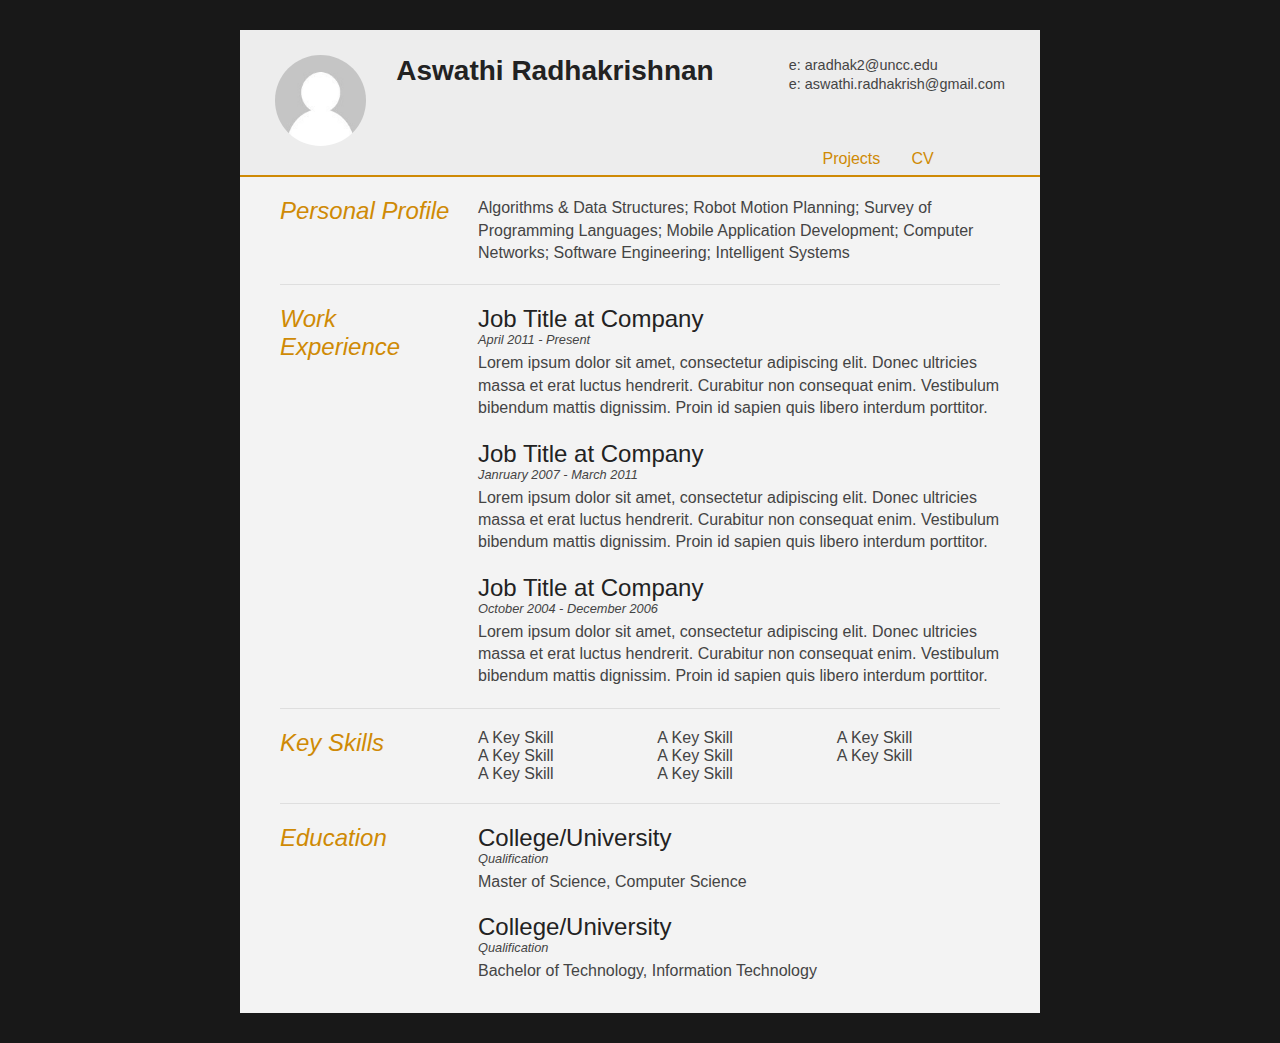
==== index.html @ b7db0ef0 "Add files via upload" ====
<!DOCTYPE html>
<html>
<head>
<title>Aswathi Radhakrishnan - Curriculum Vitae</title>

<meta name="viewport" content="width=device-width"/>
<meta name="description" content="The Curriculum Vitae of Aswathi Radhakrishnan"/>
<meta charset="UTF-8"> 

<link type="text/css" rel="stylesheet" href="style.css">

<!--[if lt IE 9]>
<script src="//html5shiv.googlecode.com/svn/trunk/html5.js"></script>
<![endif]-->

</head>
<body id="top">
<div id="cv" class="instaFade">
	<div class="mainDetails">
		<div id="headshot" class="quickFade">
			<img src="headshot.jpg" alt="Aswathi Radhakrishnan" />
		</div>
		
		<div id="name">
			<h1 class="quickFade">Aswathi Radhakrishnan</h1>
			<!-- <h2 class="quickFade delayThree">Master of Science, Computer Science</h2> -->
		</div>
		
		<div id="contactDetails" class="quickFade delayTwo">
			<ul>
				<li>e: <a href="mailto:aradhak2@uncc.edu" target="_blank">aradhak2@uncc.edu</a></li>
				<li>e: <a href="mailto:aswathi.radhakrish@gmail.com" target="_blank">aswathi.radhakrish@gmail.com</a></li>
				<!-- <li>m: (704)-593-9235</li> -->
			</ul>
		</div>
		<div class="clear"></div>
		<div class="sections quickFade delayTwo">
			<!-- <h1><a href="https://aradhakrish.github.io/projects">Projects</a></h1> -->
				<h1>
					<a href="projects.html" class="active">Projects</a>&nbsp;&nbsp;&nbsp;&nbsp;&nbsp;&nbsp;
					<a href="CV.html">CV</a>
				</h1>
		</div>
	</div>
	
	<div id="mainArea" class="quickFade delayOne">
		<section>
			<article>
				<div class="sectionTitle">
					<h1>Personal Profile</h1>
				</div>
				
				<div class="sectionContent">
					<p>Algorithms & Data Structures; Robot Motion Planning; Survey of Programming Languages; Mobile Application Development; Computer Networks; Software Engineering; Intelligent Systems</p>
				</div>
			</article>
			<div class="clear"></div>
		</section>
		
		
		<section>
			<div class="sectionTitle">
				<h1>Work Experience</h1>
			</div>
			
			<div class="sectionContent">
				<article>
					<h2>Job Title at Company</h2>
					<p class="subDetails">April 2011 - Present</p>
					<p>Lorem ipsum dolor sit amet, consectetur adipiscing elit. Donec ultricies massa et erat luctus hendrerit. Curabitur non consequat enim. Vestibulum bibendum mattis dignissim. Proin id sapien quis libero interdum porttitor.</p>
				</article>
				
				<article>
					<h2>Job Title at Company</h2>
					<p class="subDetails">Janruary 2007 - March 2011</p>
					<p>Lorem ipsum dolor sit amet, consectetur adipiscing elit. Donec ultricies massa et erat luctus hendrerit. Curabitur non consequat enim. Vestibulum bibendum mattis dignissim. Proin id sapien quis libero interdum porttitor.</p>
				</article>
				
				<article>
					<h2>Job Title at Company</h2>
					<p class="subDetails">October 2004 - December 2006</p>
					<p>Lorem ipsum dolor sit amet, consectetur adipiscing elit. Donec ultricies massa et erat luctus hendrerit. Curabitur non consequat enim. Vestibulum bibendum mattis dignissim. Proin id sapien quis libero interdum porttitor.</p>
				</article>
			</div>
			<div class="clear"></div>
		</section>
		
		
		<section>
			<div class="sectionTitle">
				<h1>Key Skills</h1>
			</div>
			
			<div class="sectionContent">
				<ul class="keySkills">
					<li>A Key Skill</li>
					<li>A Key Skill</li>
					<li>A Key Skill</li>
					<li>A Key Skill</li>
					<li>A Key Skill</li>
					<li>A Key Skill</li>
					<li>A Key Skill</li>
					<li>A Key Skill</li>
				</ul>
			</div>
			<div class="clear"></div>
		</section>
		
		
		<section>
			<div class="sectionTitle">
				<h1>Education</h1>
			</div>
			
			<div class="sectionContent">
				<article>
					<h2>College/University</h2>
					<p class="subDetails">Qualification</p>
					<p>Master of Science, Computer Science</p>
				</article>
				
				<article>
					<h2>College/University</h2>
					<p class="subDetails">Qualification</p>
					<p>Bachelor of Technology, Information Technology</p>
				</article>
			</div>
			<div class="clear"></div>
		</section>
		
	</div>
</div>
</body>
</html>
---- style.css ----
html,body,div,span,object,iframe,h1,h2,h3,h4,h5,h6,p,blockquote,pre,abbr,address,cite,code,del,dfn,em,img,ins,kbd,q,samp,small,strong,sub,sup,var,b,i,dl,dt,dd,ol,ul,li,fieldset,form,label,legend,table,caption,tbody,tfoot,thead,tr,th,td,article,aside,canvas,details,figcaption,figure,footer,header,hgroup,menu,nav,section,summary,time,mark,audio,video {
border:0;
font:inherit;
font-size:100%;
margin:0;
padding:0;
vertical-align:baseline;
}

article,aside,details,figcaption,figure,footer,header,hgroup,menu,nav,section {
display:block;
}

html, body {background: #181818; font-family: 'Lato', helvetica, arial, sans-serif; font-size: 16px; color: #222;}

.clear {clear: both;}

p {
	font-size: 1em;
	line-height: 1.4em;
	margin-bottom: 20px;
	color: #444;
}

a {
    text-decoration: none;
	color: inherit;
}

#cv {
	width: 90%;
	max-width: 800px;
	background: #f3f3f3;
	margin: 30px auto;
}

.mainDetails {
	padding: 25px 35px;
	border-bottom: 2px solid #cf8a05;
	background: #ededed;
}

#name h1 {
	font-size: 1.75em;
	font-weight: 650;
	font-family: 'Rokkitt', Helvetica, Arial, sans-serif;
	margin-bottom: -6px;
}

#name h2 {
	font-size: 1.25em;
	margin-left: 2px;
	font-family: 'Rokkitt', Helvetica, Arial, sans-serif;
}

#mainArea {
	padding: 0 40px;
}

#headshot {
	width: 12.5%;
	float: left;
	margin-right: 30px;
}

#headshot img {
	width: 100%;
	height: auto;
	-webkit-border-radius: 50px;
	border-radius: 50px;
}

#name {
	float: left;
}

#contactDetails {
	float: right;
}

#contactDetails ul {
	list-style-type: none;
	font-size: 0.9em;
	margin-top: 2px;
}

#contactDetails ul li {
	margin-bottom: 3px;
	color: #444;
}

#contactDetails ul li a, a[href^=tel] {
	color: #444; 
	text-decoration: none;
	-webkit-transition: all .3s ease-in;
	-moz-transition: all .3s ease-in;
	-o-transition: all .3s ease-in;
	-ms-transition: all .3s ease-in;
	transition: all .3s ease-in;
}

#contactDetails ul li a:hover { 
	color: #cf8a05;
}

.sections {
	color: #cf8a05;
	float: right;
	width: 25%;
}

section {
	border-top: 1px solid #dedede;
	padding: 20px 0 0;
}

section:first-child {
	border-top: 0;
}

section:last-child {
	padding: 20px 0 10px;
}

.sectionTitle {
	float: left;
	width: 25%;
}

.sectionContent {
	float: right;
	width: 72.5%;
}

.sectionTitle h1 {
	font-family: 'Rokkitt', Helvetica, Arial, sans-serif;
	font-style: italic;
	font-size: 1.5em;
	color: #cf8a05;
}

.sectionContent h2 {
	font-family: 'Rokkitt', Helvetica, Arial, sans-serif;
	font-size: 1.5em;
	margin-bottom: -2px;
}

.subDetails {
	font-size: 0.8em;
	font-style: italic;
	margin-bottom: 3px;
}

.keySkills {
	list-style-type: none;
	-moz-column-count:3;
	-webkit-column-count:3;
	column-count:3;
	margin-bottom: 20px;
	font-size: 1em;
	color: #444;
}

.keySkills ul li {
	margin-bottom: 3px;
}

@media all and (min-width: 602px) and (max-width: 800px) {
	#headshot {
		display: none;
	}
	
	.keySkills {
	-moz-column-count:2;
	-webkit-column-count:2;
	column-count:2;
	}
}

@media all and (max-width: 601px) {
	#cv {
		width: 95%;
		margin: 10px auto;
		min-width: 280px;
	}
	
	#headshot {
		display: none;
	}
	
	#name, #contactDetails {
		float: none;
		width: 100%;
		text-align: center;
	}
	
	.sectionTitle, .sectionContent {
		float: none;
		width: 100%;
	}
	
	.sectionTitle {
		margin-left: -2px;
		font-size: 1.25em;
	}
	
	.keySkills {
		-moz-column-count:2;
		-webkit-column-count:2;
		column-count:2;
	}
}

@media all and (max-width: 480px) {
	.mainDetails {
		padding: 15px 15px;
	}
	
	section {
		padding: 15px 0 0;
	}
	
	#mainArea {
		padding: 0 25px;
	}

	
	.keySkills {
	-moz-column-count:1;
	-webkit-column-count:1;
	column-count:1;
	}
	
	#name h1 {
		line-height: .8em;
		margin-bottom: 4px;
	}
}

@media print {
    #cv {
        width: 100%;
    }
}

@-webkit-keyframes reset {
	0% {
		opacity: 0;
	}
	100% {
		opacity: 0;
	}
}

@-webkit-keyframes fade-in {
	0% {
		opacity: 0;
	}
	40% {
		opacity: 0;
	}
	100% {
		opacity: 1;
	}
}

@-moz-keyframes reset {
	0% {
		opacity: 0;
	}
	100% {
		opacity: 0;
	}
}

@-moz-keyframes fade-in {
	0% {
		opacity: 0;
	}
	40% {
		opacity: 0;
	}
	100% {
		opacity: 1;
	}
}

@keyframes reset {
	0% {
		opacity: 0;
	}
	100% {
		opacity: 0;
	}
}

@keyframes fade-in {
	0% {
		opacity: 0;
	}
	40% {
		opacity: 0;
	}
	100% {
		opacity: 1;
	}
}

.instaFade {
    -webkit-animation-name: reset, fade-in;
    -webkit-animation-duration: 0.5s;
    -webkit-animation-timing-function: ease-in;
	
	-moz-animation-name: reset, fade-in;
    -moz-animation-duration: 0.5s;
    -moz-animation-timing-function: ease-in;
	
	animation-name: reset, fade-in;
    animation-duration: 0.5s;
    animation-timing-function: ease-in;
}

.quickFade {
    -webkit-animation-name: reset, fade-in;
    -webkit-animation-duration: 1.0s;
    -webkit-animation-timing-function: ease-in;
	
	-moz-animation-name: reset, fade-in;
    -moz-animation-duration: 1.0s;
    -moz-animation-timing-function: ease-in;
	
	animation-name: reset, fade-in;
    animation-duration: 1.0s;
    animation-timing-function: ease-in;
}
 
.delayOne {
	-webkit-animation-delay: 0, .5s;
	-moz-animation-delay: 0, .5s;
	animation-delay: 0, .5s;
}

.delayTwo {
	-webkit-animation-delay: 0, 1s;
	-moz-animation-delay: 0, 1s;
	animation-delay: 0, 1s;
}

.delayThree {
	-webkit-animation-delay: 0, 1.5s;
	-moz-animation-delay: 0, 1.5s;
	animation-delay: 0, 1.5s;
}

.delayFour {
	-webkit-animation-delay: 0, 2s;
	-moz-animation-delay: 0, 2s;
	animation-delay: 0, 2s;
}

.delayFive {
	-webkit-animation-delay: 0, 2.5s;
	-moz-animation-delay: 0, 2.5s;
	animation-delay: 0, 2.5s;
}
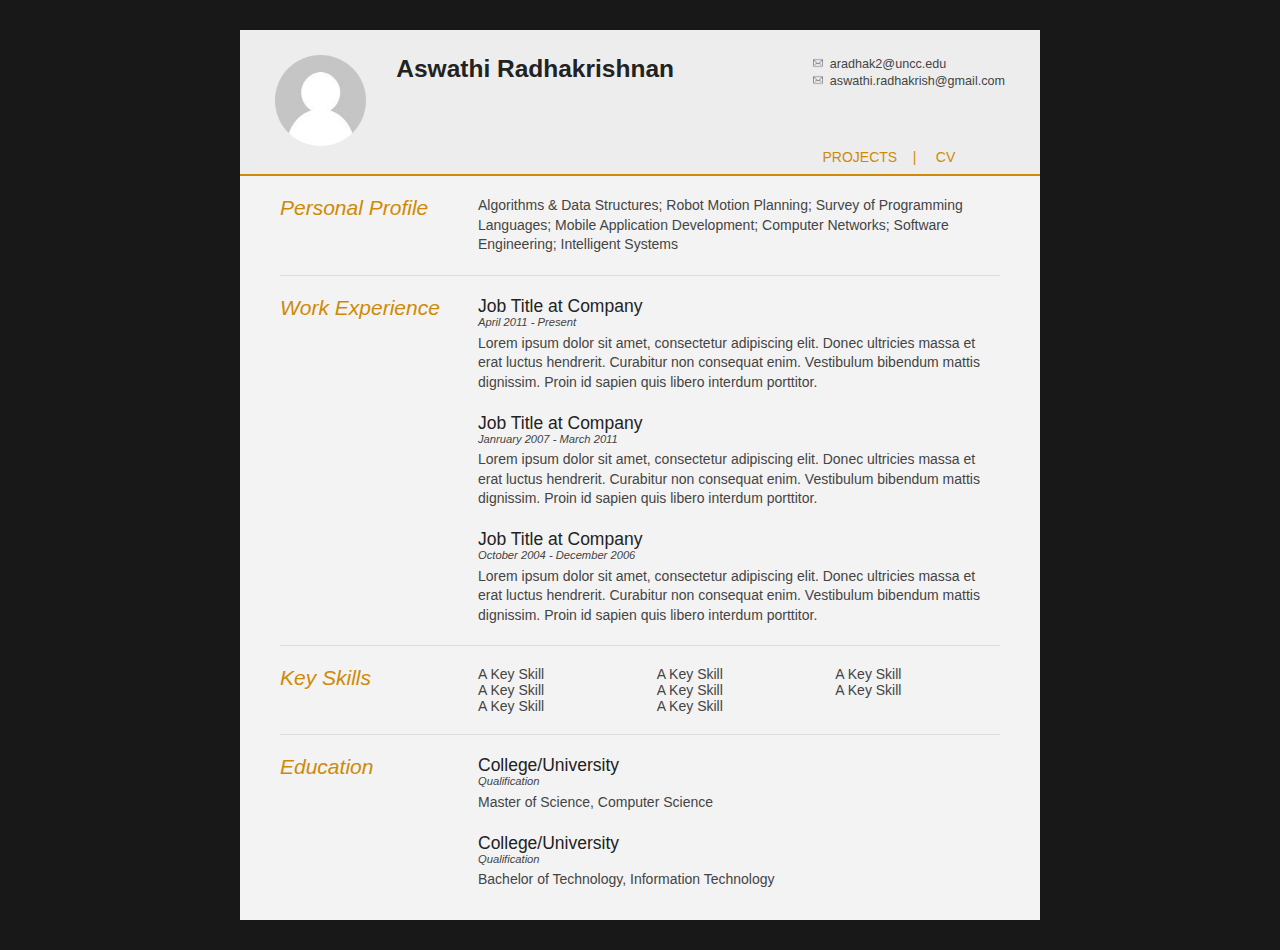
==== commit 98d52b20: "Add files via upload" ====
--- a/index.html
+++ b/index.html
@@ -28,8 +28,8 @@
 		
 		<div id="contactDetails" class="quickFade delayTwo">
 			<ul>
-				<li>e: <a href="mailto:aradhak2@uncc.edu" target="_blank">aradhak2@uncc.edu</a></li>
-				<li>e: <a href="mailto:aswathi.radhakrish@gmail.com" target="_blank">aswathi.radhakrish@gmail.com</a></li>
+				<li><a  href="mailto:aradhak2@uncc.edu" target="_blank"><img src="mail.png" width="10px" height="10px" bottom="middle" />&nbsp; aradhak2@uncc.edu</a></li>
+				<li><a href="mailto:aswathi.radhakrish@gmail.com" target="_blank" align="bottom"><img src="mail.png" width="10px" height="10px" bottom="middle" />&nbsp; aswathi.radhakrish@gmail.com</a></li>
 				<!-- <li>m: (704)-593-9235</li> -->
 			</ul>
 		</div>
@@ -37,7 +37,7 @@
 		<div class="sections quickFade delayTwo">
 			<!-- <h1><a href="https://aradhakrish.github.io/projects">Projects</a></h1> -->
 				<h1>
-					<a href="projects.html" class="active">Projects</a>&nbsp;&nbsp;&nbsp;&nbsp;&nbsp;&nbsp;
+					<a href="projects.html" class="active">PROJECTS</a>&nbsp;&nbsp;&nbsp;&nbsp;|&nbsp;&nbsp;&nbsp;&nbsp;
 					<a href="CV.html">CV</a>
 				</h1>
 		</div>
--- a/style.css
+++ b/style.css
@@ -11,7 +11,7 @@
 display:block;
 }
 
-html, body {background: #181818; font-family: 'Lato', helvetica, arial, sans-serif; font-size: 16px; color: #222;}
+html, body {background: #181818; font-family: 'Lato', helvetica, arial, sans-serif; font-size: 14px; color: #222;}
 
 .clear {clear: both;}
 
@@ -140,8 +140,8 @@
 }
 
 .sectionContent h2 {
-	font-family: 'Rokkitt', Helvetica, Arial, sans-serif;
-	font-size: 1.5em;
+	font-family:  Arial,Helvetica,sans-serif;
+	font-size: 1.25em;
 	margin-bottom: -2px;
 }
 
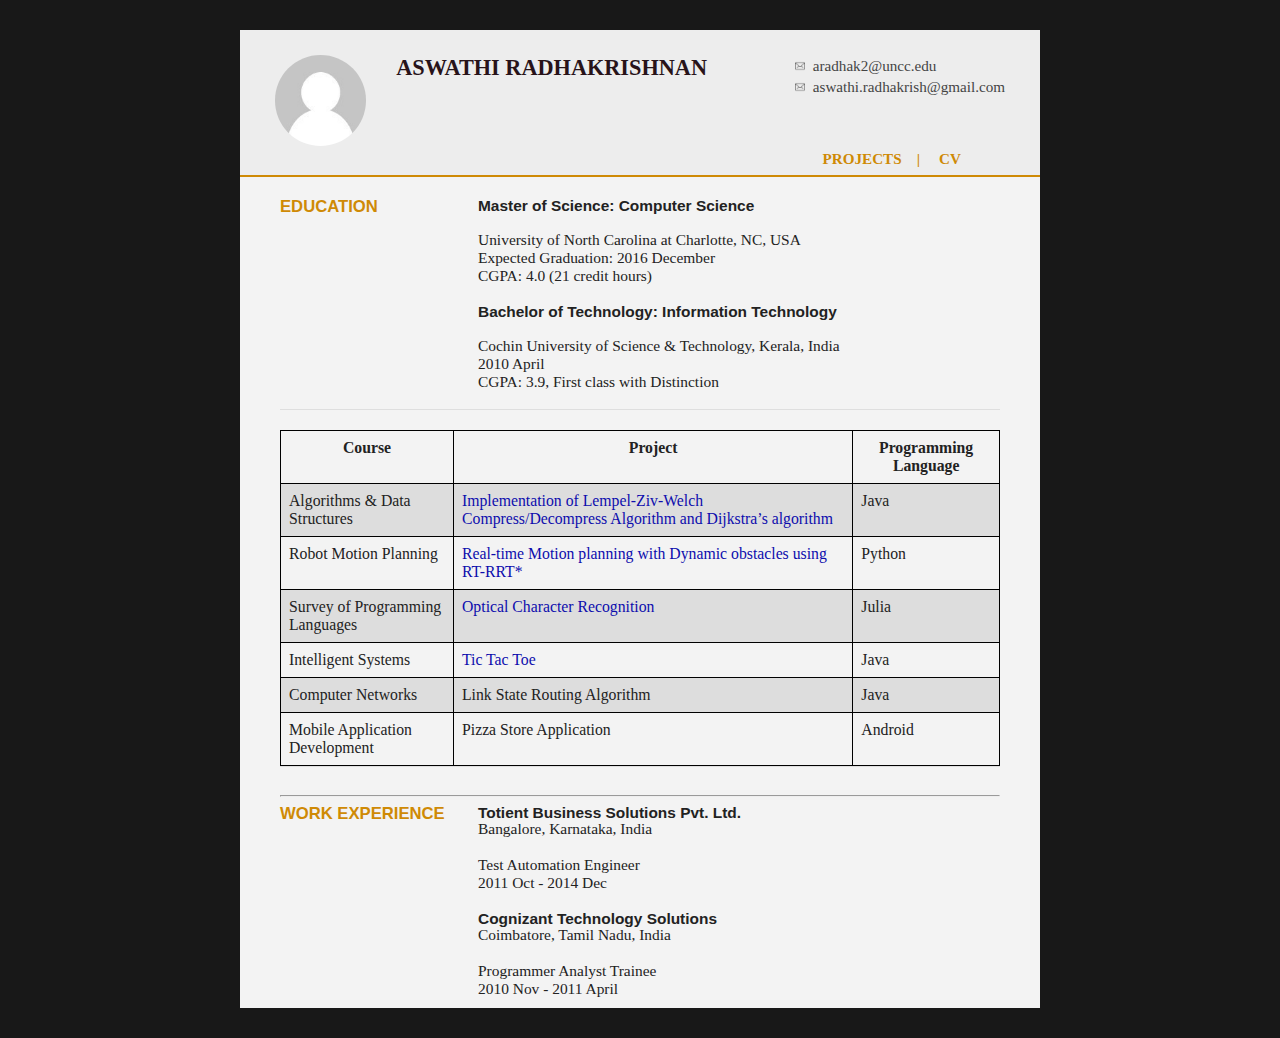
==== commit 6b86f479: "Add final files" ====
--- a/index.html
+++ b/index.html
@@ -8,6 +8,18 @@
 <meta charset="UTF-8"> 
 
 <link type="text/css" rel="stylesheet" href="style.css">
+<link rel="stylesheet" href="./jquery-ui.css">
+	<link rel="stylesheet" href="./style(1).css">
+	<script src="./jquery-1.12.4.js"></script>
+	<script src="./jquery-ui.js"></script>
+  
+   <script>
+  $( function() {
+    $( "#accordion" ).accordion({
+      collapsible: true
+    });
+  } );
+  </script>
 
 <!--[if lt IE 9]>
 <script src="//html5shiv.googlecode.com/svn/trunk/html5.js"></script>
@@ -15,36 +27,35 @@
 
 </head>
 <body id="top">
-<div id="cv" class="instaFade">
+<div id="cv" class="instaFade" style="min-height: 750px; overflow: hidden">
 	<div class="mainDetails">
 		<div id="headshot" class="quickFade">
 			<img src="headshot.jpg" alt="Aswathi Radhakrishnan" />
 		</div>
 		
 		<div id="name">
-			<h1 class="quickFade">Aswathi Radhakrishnan</h1>
+			<h1 class="quickFade">ASWATHI RADHAKRISHNAN</h1>
 			<!-- <h2 class="quickFade delayThree">Master of Science, Computer Science</h2> -->
 		</div>
 		
 		<div id="contactDetails" class="quickFade delayTwo">
 			<ul>
-				<li><a  href="mailto:aradhak2@uncc.edu" target="_blank"><img src="mail.png" width="10px" height="10px" bottom="middle" />&nbsp; aradhak2@uncc.edu</a></li>
+				<li><a href="mailto:aradhak2@uncc.edu" target="_blank"><img src="mail.png" width="10px" height="10px" bottom="middle" />&nbsp; aradhak2@uncc.edu</a></li>
 				<li><a href="mailto:aswathi.radhakrish@gmail.com" target="_blank" align="bottom"><img src="mail.png" width="10px" height="10px" bottom="middle" />&nbsp; aswathi.radhakrish@gmail.com</a></li>
-				<!-- <li>m: (704)-593-9235</li> -->
 			</ul>
 		</div>
 		<div class="clear"></div>
 		<div class="sections quickFade delayTwo">
-			<!-- <h1><a href="https://aradhakrish.github.io/projects">Projects</a></h1> -->
-				<h1>
-					<a href="projects.html" class="active">PROJECTS</a>&nbsp;&nbsp;&nbsp;&nbsp;|&nbsp;&nbsp;&nbsp;&nbsp;
-					<a href="CV.html">CV</a>
-				</h1>
+			<h1>
+				<a href="projects.html" class="active">PROJECTS</a>&nbsp;&nbsp;&nbsp;&nbsp;|&nbsp;&nbsp;&nbsp;&nbsp;
+				<a href="CV.html">CV</a>
+			</h1>
 		</div>
 	</div>
 	
 	<div id="mainArea" class="quickFade delayOne">
-		<section>
+		
+		<!--<section>
 			<article>
 				<div class="sectionTitle">
 					<h1>Personal Profile</h1>
@@ -55,10 +66,10 @@
 				</div>
 			</article>
 			<div class="clear"></div>
-		</section>
-		
-		
-		<section>
+		</section>-->
+		
+		
+		<!--<section>
 			<div class="sectionTitle">
 				<h1>Work Experience</h1>
 			</div>
@@ -83,52 +94,135 @@
 				</article>
 			</div>
 			<div class="clear"></div>
+		</section>-->
+		
+		
+		<!--<section>
+			<div class="sectionTitle">
+				<h1>Key Skills</h1>
+			</div>
+			
+			<div class="sectionContent">
+				<ul class="keySkills">
+					<li>A Key Skill</li>
+					<li>A Key Skill</li>
+					<li>A Key Skill</li>
+					<li>A Key Skill</li>
+					<li>A Key Skill</li>
+					<li>A Key Skill</li>
+					<li>A Key Skill</li>
+					<li>A Key Skill</li>
+				</ul>
+			</div>
+			<div class="clear"></div>
+		</section>-->
+		
+		
+		<section>
+			<div class="sectionTitle">
+				<h1>EDUCATION</h1>
+			</div>
+			
+			<div class="sectionContent">
+				<article>
+					<h2>Master of Science: Computer Science</h2><br>
+					University of North Carolina at Charlotte, NC, USA<br>
+					Expected Graduation: 2016 December<br>
+					CGPA: 4.0 (21 credit hours)
+<!--					<h2>University of North Carolina at Charlotte</h2>
+--><!--					<p class="subDetails">Qualification</p>
+					<p>Master of Science, Computer Science</p>-->
+				</article>
+				
+				<article><br>
+					<h2>Bachelor of Technology: Information Technology</h2><br>
+					Cochin University of Science & Technology, Kerala, India<br>
+					2010 April<br>
+					CGPA: 3.9, First class with Distinction<br><br>
+				</article>
+			</div>
+			<div class="clear"></div>
 		</section>
 		
-		
 		<section>
-			<div class="sectionTitle">
-				<h1>Key Skills</h1>
-			</div>
-			
-			<div class="sectionContent">
-				<ul class="keySkills">
-					<li>A Key Skill</li>
-					<li>A Key Skill</li>
-					<li>A Key Skill</li>
-					<li>A Key Skill</li>
-					<li>A Key Skill</li>
-					<li>A Key Skill</li>
-					<li>A Key Skill</li>
-					<li>A Key Skill</li>
-				</ul>
-			</div>
-			<div class="clear"></div>
+			<table>
+				<tr>
+					<th>Course</th>
+					<th>Project</th>
+					<th>Programming Language</th>
+				</tr>
+				<tr>
+					<td>Algorithms & Data Structures</td>
+					<td>
+						<a href="projects.html#dijkstra">Implementation of Lempel-Ziv-Welch Compress/Decompress Algorithm and Dijkstra’s algorithm</a>
+					</td>
+					<td>Java</td>
+				</tr>
+				<tr>
+					<td>Robot Motion Planning</td>
+					<td>
+						<a href="projects.html#rmp">Real-time Motion planning with Dynamic obstacles using RT-RRT*</a>
+						<!--&nbsp;<img src="opensInNewTab.png" alt="Opens in New Tab" height=12 width=12/>-->
+					</td>
+					<td>Python</td>
+				</tr>
+				<tr>
+					<td>Survey of Programming Languages</td>
+					<td>
+						<a href="projects.html#ocr">Optical Character Recognition</a></td>
+					<td>Julia</td>
+				</tr>
+				<tr>
+					<td>Intelligent Systems</td>
+					<td>
+						<a href="projects.html#tictactoe">Tic Tac Toe</a>
+					</td>
+					<td>Java</td>
+				</tr>
+				<tr>
+					<td>Computer Networks</td>
+					<td>
+						Link State Routing Algorithm
+					</td>
+					<td>Java</td>
+				</tr>
+				<tr>
+					<td>Mobile Application Development</td>
+					<td>
+						Pizza Store Application
+					</td>
+					<td>Android</td>
+				</tr>
+			</table>
 		</section>
-		
-		
 		<section>
-			<div class="sectionTitle">
-				<h1>Education</h1>
-			</div>
-			
-			<div class="sectionContent">
-				<article>
-					<h2>College/University</h2>
-					<p class="subDetails">Qualification</p>
-					<p>Master of Science, Computer Science</p>
-				</article>
-				
-				<article>
-					<h2>College/University</h2>
-					<p class="subDetails">Qualification</p>
-					<p>Bachelor of Technology, Information Technology</p>
+			<hr>
+			<div class="sectionTitle">
+				<h1>WORK EXPERIENCE</h1>
+			</div>
+			
+			<div class="sectionContent">
+				<article>
+					<h2>Totient Business Solutions Pvt. Ltd.</h2>
+					Bangalore, Karnataka, India<br><br>
+					Test Automation Engineer<br>
+					2011 Oct - 2014 Dec<br>
+<!--					<h2>University of North Carolina at Charlotte</h2>
+--><!--					<p class="subDetails">Qualification</p>
+					<p>Master of Science, Computer Science</p>-->
+				</article>
+				
+				<article><br>
+					<h2>Cognizant Technology Solutions</h2>
+					Coimbatore, Tamil Nadu, India<br><br>
+					Programmer Analyst Trainee<br>
+					2010 Nov - 2011 April<br>
 				</article>
 			</div>
 			<div class="clear"></div>
 		</section>
-		
 	</div>
+				<div class="clear"></div>
 </div>
 </body>
 </html>--- a/style.css
+++ b/style.css
@@ -1,7 +1,7 @@
 html,body,div,span,object,iframe,h1,h2,h3,h4,h5,h6,p,blockquote,pre,abbr,address,cite,code,del,dfn,em,img,ins,kbd,q,samp,small,strong,sub,sup,var,b,i,dl,dt,dd,ol,ul,li,fieldset,form,label,legend,table,caption,tbody,tfoot,thead,tr,th,td,article,aside,canvas,details,figcaption,figure,footer,header,hgroup,menu,nav,section,summary,time,mark,audio,video {
 border:0;
-font:inherit;
-font-size:100%;
+font-family:'Tangerine';
+font-size:102%;
 margin:0;
 padding:0;
 vertical-align:baseline;
@@ -11,7 +11,7 @@
 display:block;
 }
 
-html, body {background: #181818; font-family: 'Lato', helvetica, arial, sans-serif; font-size: 14px; color: #222;}
+html, body {background: #181818; font-family: 'Tangerine', arial, sans-serif; font-size: 14px; color: #222;}
 
 .clear {clear: both;}
 
@@ -27,6 +27,15 @@
 	color: inherit;
 }
 
+/*#mainArea a {*/
+/*	color: blue;*/
+/*}*/
+
+#mainArea a    {color:#0D0DAD; background-color:transparent; text-decoration:none}*/
+/*a:visited {color:blue; background-color:transparent; text-decoration:none}*/
+#mainArea a:hover   {color:red; background-color:transparent; text-decoration:underline}
+/*a:active  {color:yellow; background-color:transparent; text-decoration:underline}*/
+
 #cv {
 	width: 90%;
 	max-width: 800px;
@@ -41,16 +50,16 @@
 }
 
 #name h1 {
-	font-size: 1.75em;
-	font-weight: 650;
-	font-family: 'Rokkitt', Helvetica, Arial, sans-serif;
-	margin-bottom: -6px;
+	font-size: 1.5em;
+	font-family: 'Tangerine';
+	color: #281319;
+	margin-top: auto;
 }
 
 #name h2 {
-	font-size: 1.25em;
+	font-size: 1.5em;
 	margin-left: 2px;
-	font-family: 'Rokkitt', Helvetica, Arial, sans-serif;
+	font-family: 'Tangerine', Arial, sans-serif;
 }
 
 #mainArea {
@@ -80,7 +89,7 @@
 
 #contactDetails ul {
 	list-style-type: none;
-	font-size: 0.9em;
+	font-size: 1em;
 	margin-top: 2px;
 }
 
@@ -133,15 +142,14 @@
 }
 
 .sectionTitle h1 {
-	font-family: 'Rokkitt', Helvetica, Arial, sans-serif;
-	font-style: italic;
-	font-size: 1.5em;
+	font-family:  'Tangerine', Arial,sans-serif;
+	font-size: 1.1em;
 	color: #cf8a05;
 }
 
 .sectionContent h2 {
-	font-family:  Arial,Helvetica,sans-serif;
-	font-size: 1.25em;
+	font-family:  'Tangerine', Arial,sans-serif;
+	font-size: 1em;
 	margin-bottom: -2px;
 }
 
@@ -362,4 +370,28 @@
 	-webkit-animation-delay: 0, 2.5s;
 	-moz-animation-delay: 0, 2.5s;
 	animation-delay: 0, 2.5s;
+}
+
+table {
+    font-family: arial, sans-serif;
+	border: 1px solid black;
+    border-collapse: collapse;
+    width: 100%;
+}
+
+th {
+	border: 1px solid black;
+	font-weight: bold;
+	text-align: center;
+    padding: 8px;
+}
+
+td {
+	border: 1px solid black;
+    text-align: left;
+    padding: 8px;
+}
+
+tr:nth-child(even) {
+    background-color: #dddddd;
 }--- a/style(1).css
+++ b/style(1).css
@@ -0,0 +1,11 @@
+body {
+	font-family: Arial, Helvetica, sans-serif;
+}
+
+table {
+	font-size: 1em;
+}
+
+.ui-draggable, .ui-droppable {
+	background-position: top;
+}
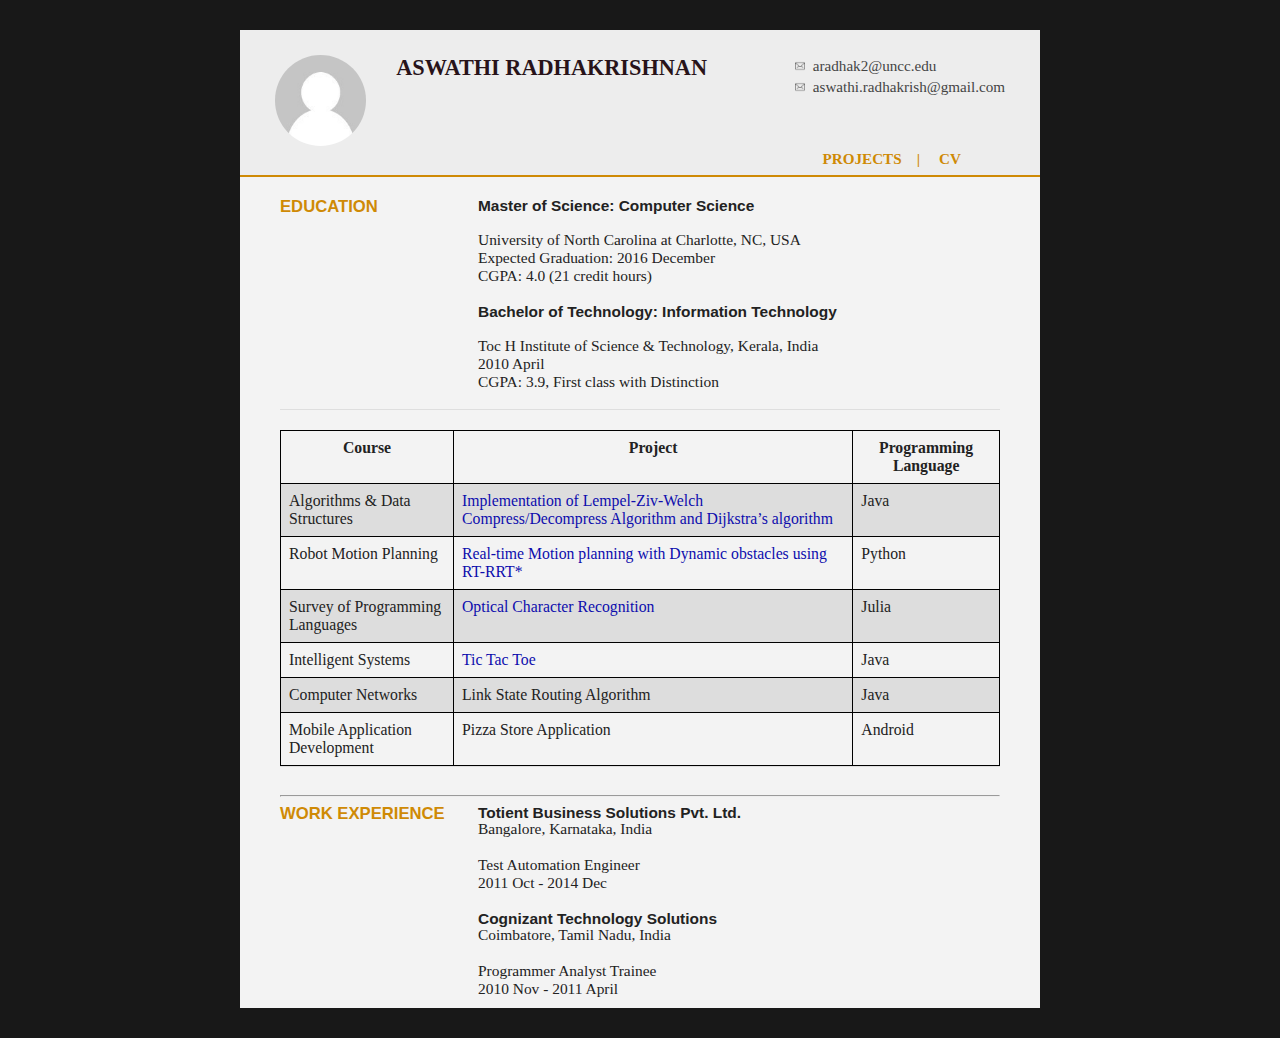
==== commit 306ca3ce: "Modified CV header" ====
--- a/index.html
+++ b/index.html
@@ -136,7 +136,7 @@
 				
 				<article><br>
 					<h2>Bachelor of Technology: Information Technology</h2><br>
-					Cochin University of Science & Technology, Kerala, India<br>
+					Toc H Institute of Science & Technology, Kerala, India<br>
 					2010 April<br>
 					CGPA: 3.9, First class with Distinction<br><br>
 				</article>
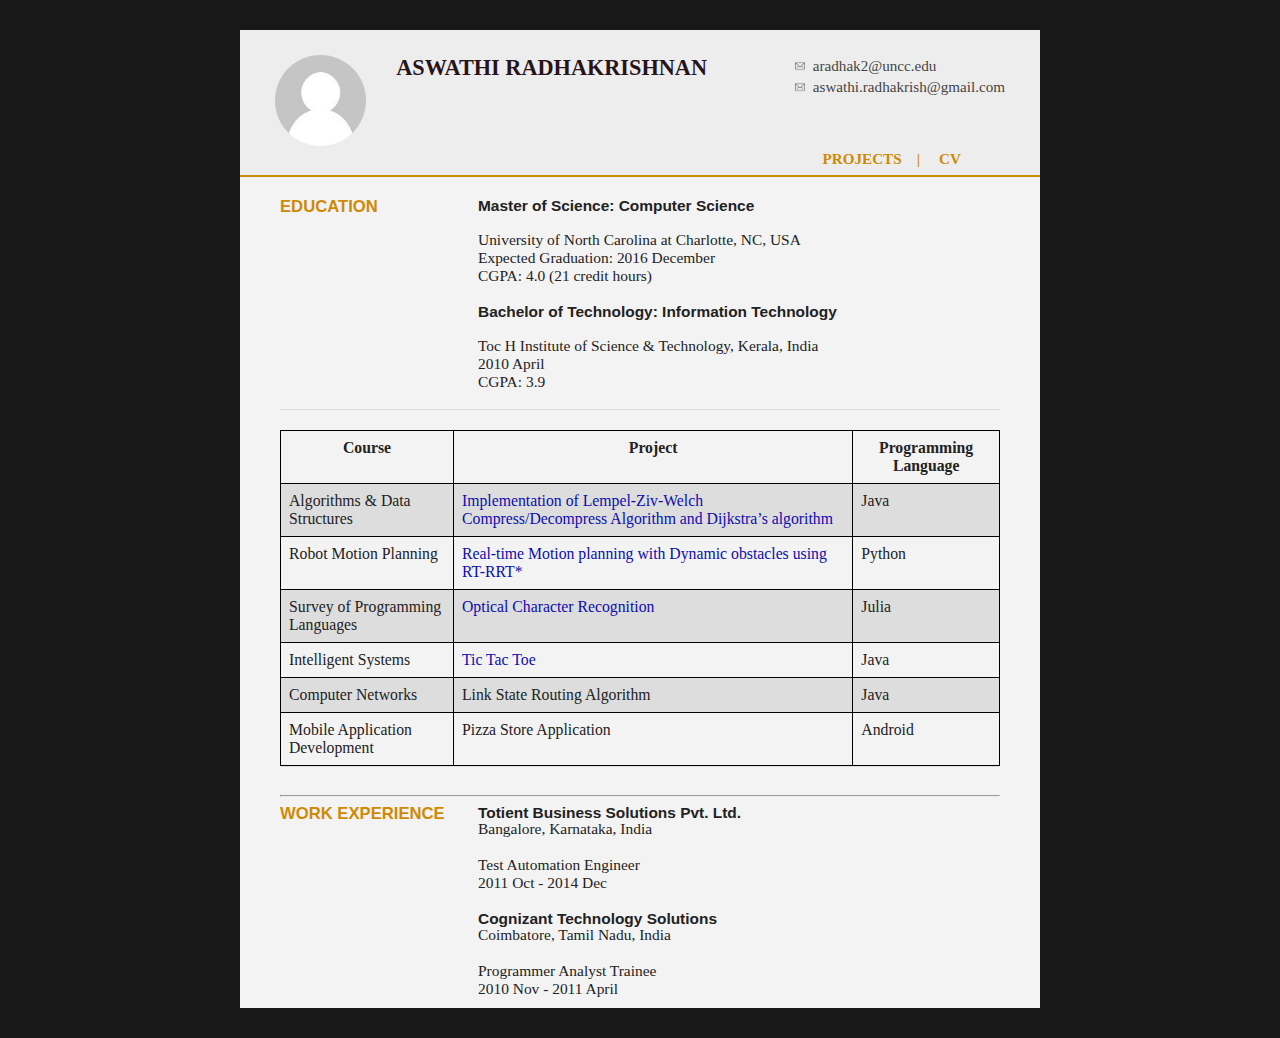
==== commit aadd9bba: "Modified CV header" ====
--- a/index.html
+++ b/index.html
@@ -138,7 +138,7 @@
 					<h2>Bachelor of Technology: Information Technology</h2><br>
 					Toc H Institute of Science & Technology, Kerala, India<br>
 					2010 April<br>
-					CGPA: 3.9, First class with Distinction<br><br>
+					CGPA: 3.9<br><br>
 				</article>
 			</div>
 			<div class="clear"></div>
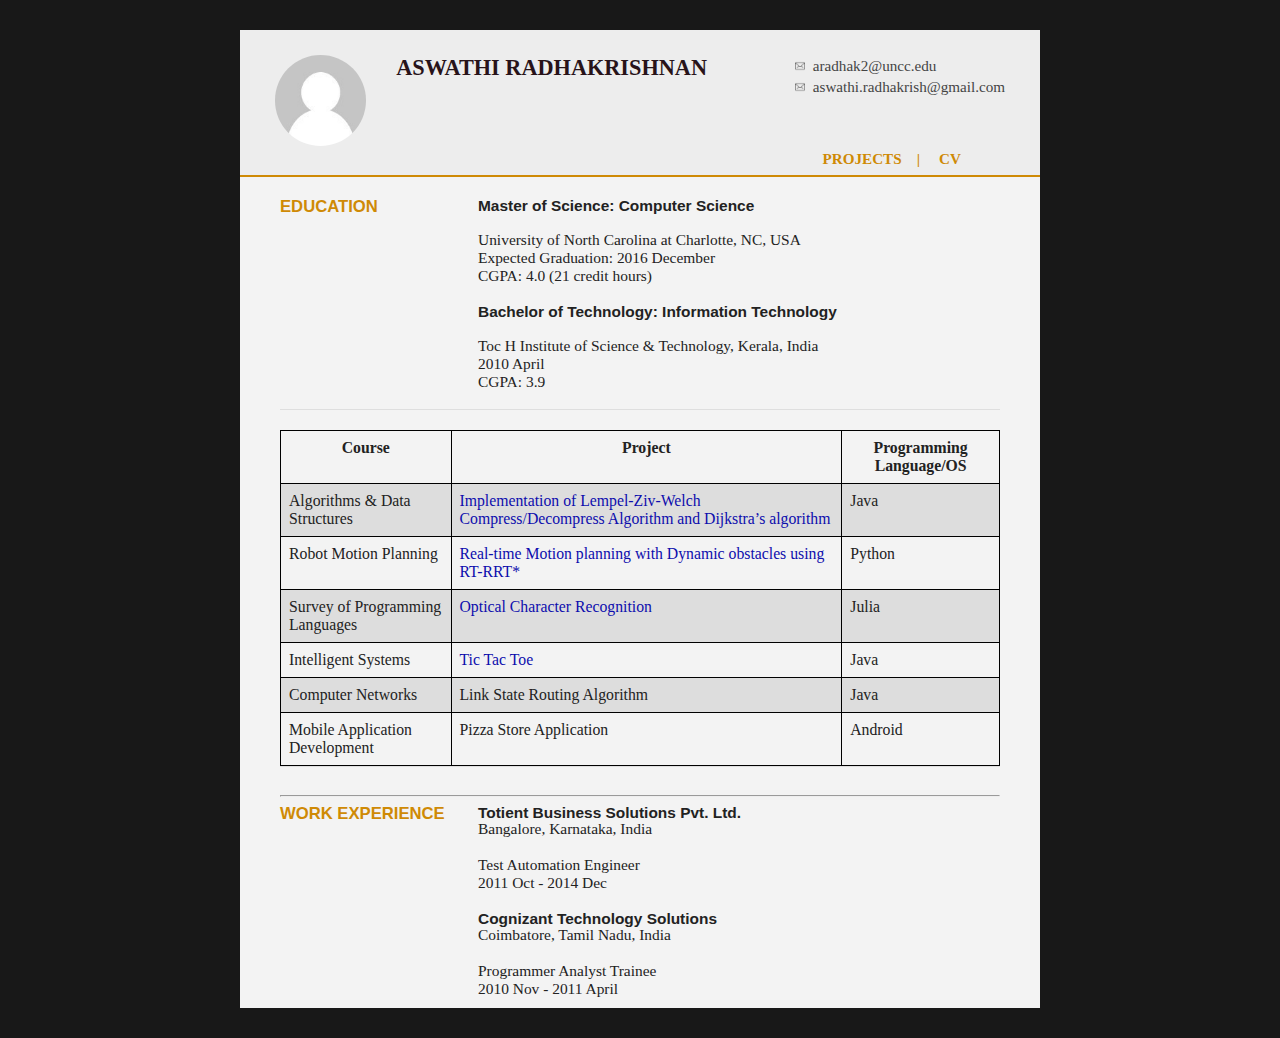
==== commit 1e01167b: "Added JAR" ====
--- a/index.html
+++ b/index.html
@@ -149,7 +149,7 @@
 				<tr>
 					<th>Course</th>
 					<th>Project</th>
-					<th>Programming Language</th>
+					<th>Programming Language/OS</th>
 				</tr>
 				<tr>
 					<td>Algorithms & Data Structures</td>
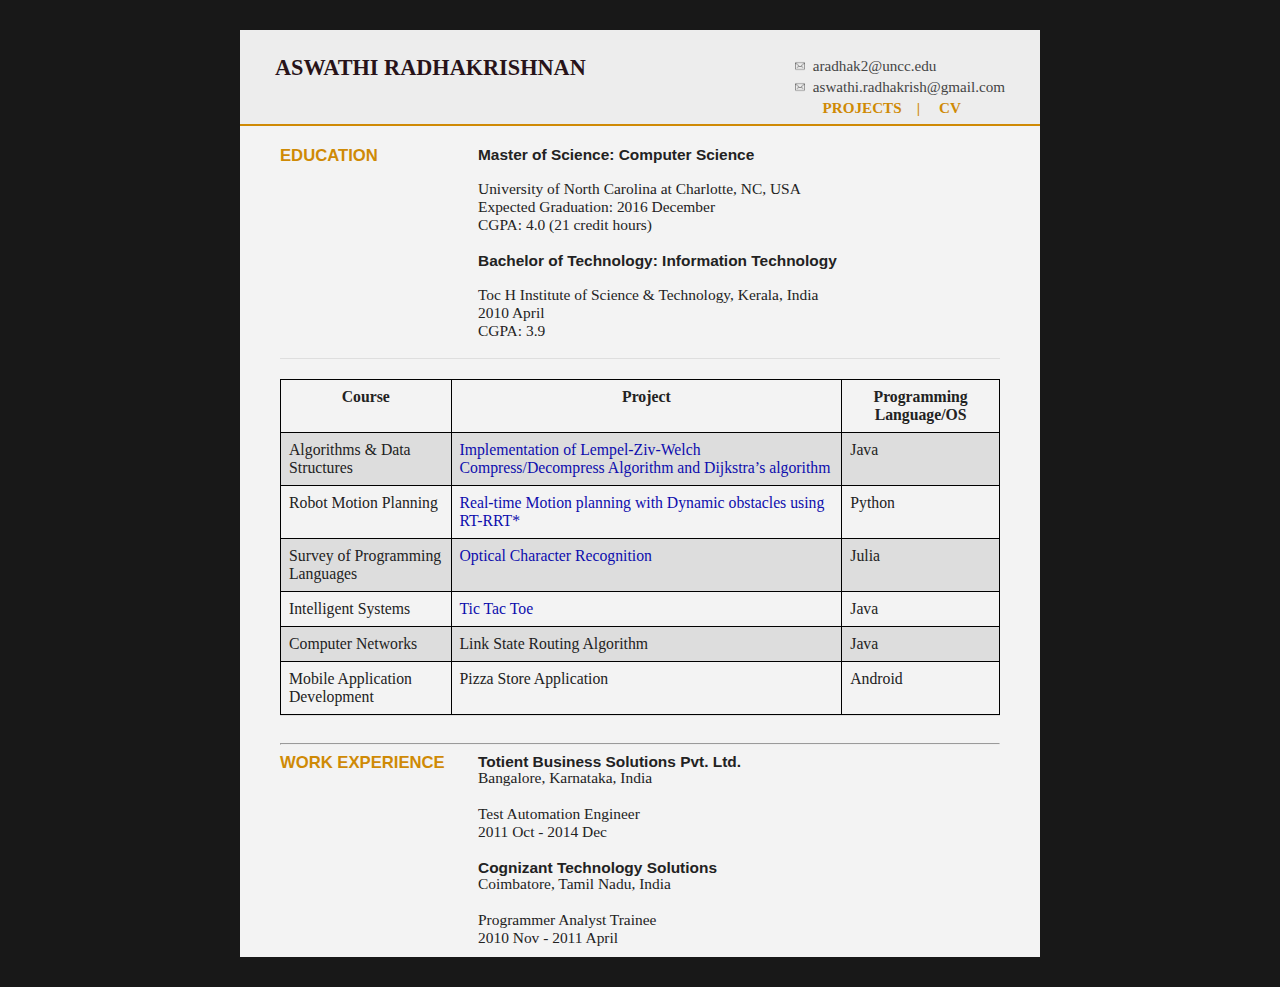
==== commit 09c723f9: "Remove headshot" ====
--- a/index.html
+++ b/index.html
@@ -29,9 +29,9 @@
 <body id="top">
 <div id="cv" class="instaFade" style="min-height: 750px; overflow: hidden">
 	<div class="mainDetails">
-		<div id="headshot" class="quickFade">
-			<img src="headshot.jpg" alt="Aswathi Radhakrishnan" />
-		</div>
+		<!-- <div id="headshot" class="quickFade">
+			<img src="aswathi.jpg" alt="Aswathi Radhakrishnan" />
+		</div> -->
 		
 		<div id="name">
 			<h1 class="quickFade">ASWATHI RADHAKRISHNAN</h1>
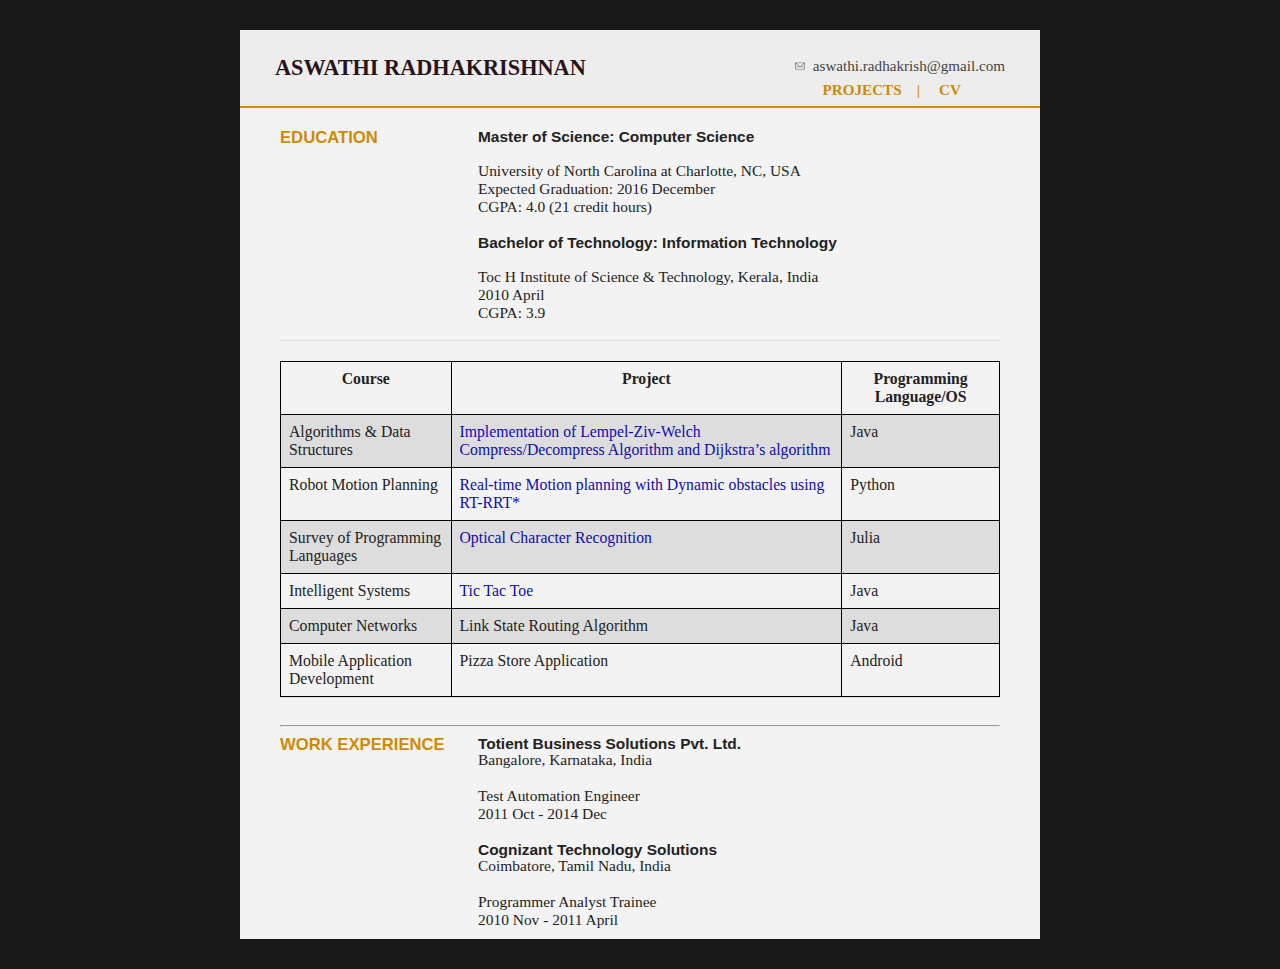
==== commit d583351d: "Remove headshot" ====
--- a/index.html
+++ b/index.html
@@ -40,7 +40,7 @@
 		
 		<div id="contactDetails" class="quickFade delayTwo">
 			<ul>
-				<li><a href="mailto:aradhak2@uncc.edu" target="_blank"><img src="mail.png" width="10px" height="10px" bottom="middle" />&nbsp; aradhak2@uncc.edu</a></li>
+				<!-- <li><a href="mailto:aradhak2@uncc.edu" target="_blank"><img src="mail.png" width="10px" height="10px" bottom="middle" />&nbsp; aradhak2@uncc.edu</a></li> -->
 				<li><a href="mailto:aswathi.radhakrish@gmail.com" target="_blank" align="bottom"><img src="mail.png" width="10px" height="10px" bottom="middle" />&nbsp; aswathi.radhakrish@gmail.com</a></li>
 			</ul>
 		</div>
